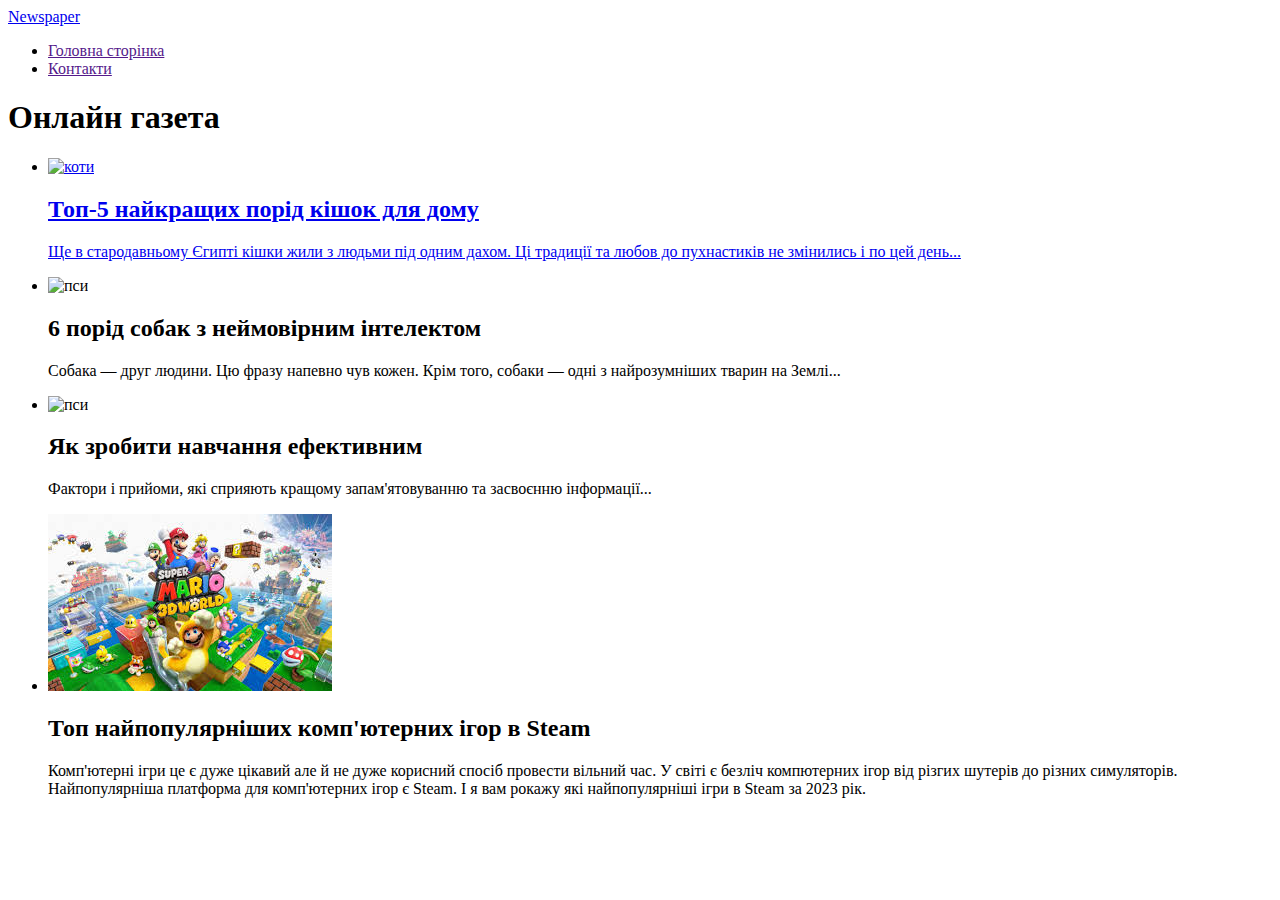
==== index.html @ ae1e6d9b "1" ====
<!DOCTYPE html>
<html lang="en">

<head>
    <meta charset="UTF-8">
    <meta name="viewport" content="width=device-width, initial-scale=1.0">
    <title>Онлайн газета</title>
    <link href="style.css" rel="stylesheet" type="text/css" />
</head>

<body>
    <header class="header">
        <div class="container header-wrap">
            <a class="header-logo" href="#">Newspaper</a>
            <nav class="header-nav">
                <ul class="header-list">
                    <li class="header-item">
                        <a class="header-link" href="">Головна сторінка</a>
                    </li>
                    <li class="header-item">
                        <a class="header-link" href="">Контакти</a>
                    </li>
                </ul>
            </nav>
        </div>
    </header>
    <main class="main">
        <section class="hero">
            <div class="container hero-container">
                <div class="title-wrap">
                    <h1 class="title">Онлайн газета</h1>
                </div>
                <div class="news">
                    <ul class="news-list">
                        <li class="news-item">
                            <a class="news-wrap" href="#">
                                <img src="img/new-one.jpg" alt="коти" class="news-img">
                                <div class="news-text-wrap">
                                    <h2 class="news-title">Топ-5 найкращих порiд кішок для дому</h2>
                                    <p class="news-text">Ще в стародавньому Єгипті кішки жили з людьми під одним дахом.
                                        Ці традиції та любов до пухнастиків не змінились і по цей день...</p>
                                </div>
                            </a>
                        </li>
                        <li class="news-item">
                            <a class="news-wrap" href="#"></a>
                            <img class="news-img" src="img/new-two.jpg" alt="пси">
                            <div class="news-text-wrap">
                                <h2 class="news-title">6 порід собак з неймовірним інтелектом</h2>
                                <p class="news-text">Собака — друг людини. Цю фразу напевно чув кожен. Крім того, собаки
                                    — одні з найрозумніших тварин на Землі...</p>
                            </div>
                        </li>
                        <li class="news-item">
                            <a class="news-wrap" href="#"></a>
                            <img class="news-img" src="img/new-three.jpg" alt="пси">
                            <div class="news-text-wrap">
                                <h2 class="news-title">Як зробити навчання ефективним</h2>
                                <p class="news-text">Фактори і прийоми, які сприяють кращому запам'ятовуванню та
                                    засвоєнню інформації... </p>
                            </div>
                        </li>
                        <li class="news-item">
                            <a class="news-wrap" href="https://edu.goiteens.com/uk/learn/17163550/15714525/17489021/homework"></a>
                            <img class="news-img" src="img/images.jpg" alt="ігри">
                            <div class="news-text-wrap">
                                <h2 class="news-title">Топ найпопулярніших комп'ютерних ігор в Steam</h2>
                                <p class="news-text">Комп'ютерні ігри це є дуже цікавий але й не дуже корисний спосіб
                                    провести вільний час. У світі є безліч компютерних ігор від різгих шутерів до різних
                                    симуляторів. Найпопулярніша платформа для комп'ютерних ігор є Steam. І я вам рокажу
                                    які найпопулярніші ігри в Steam за 2023 рік. </p>
                            </div>
                        </li>
                    </ul>
                </div>
            </div>
        </section>
    </main>
</body>

</html>
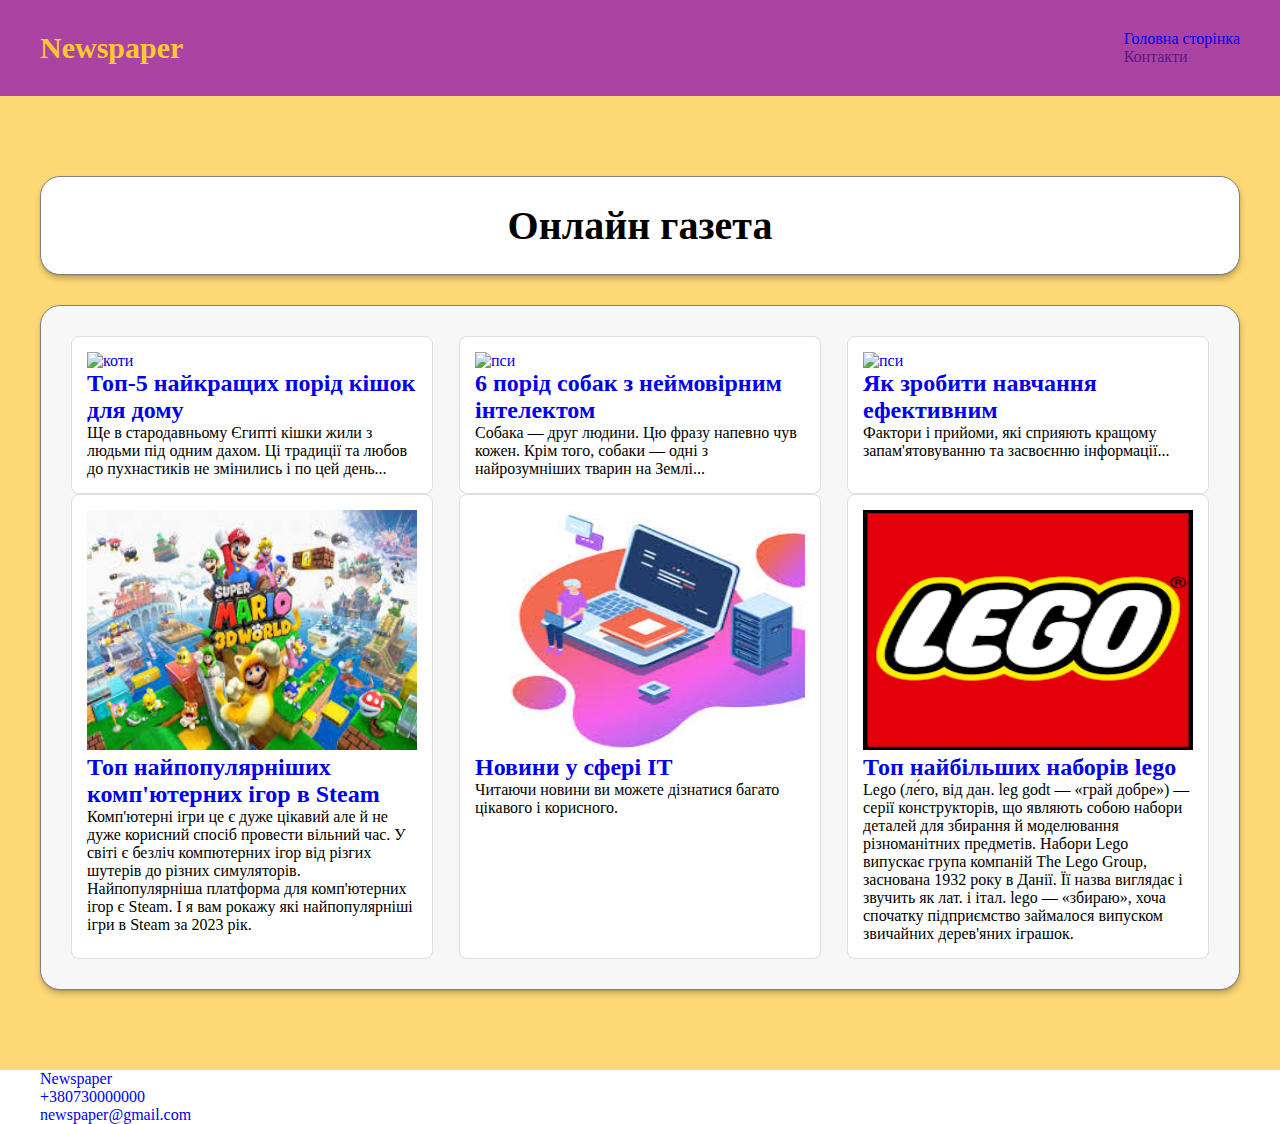
==== commit fa89483b: "31.01" ====
--- a/index.html
+++ b/index.html
@@ -15,7 +15,7 @@
             <nav class="header-nav">
                 <ul class="header-list">
                     <li class="header-item">
-                        <a class="header-link" href="">Головна сторінка</a>
+                        <a class="header-link" href="index.html">Головна сторінка</a>
                     </li>
                     <li class="header-item">
                         <a class="header-link" href="">Контакти</a>
@@ -33,49 +33,90 @@
                 <div class="news">
                     <ul class="news-list">
                         <li class="news-item">
-                            <a class="news-wrap" href="#">
+                            <a class="news-wrap" href="new-one.html">
                                 <img src="img/new-one.jpg" alt="коти" class="news-img">
                                 <div class="news-text-wrap">
                                     <h2 class="news-title">Топ-5 найкращих порiд кішок для дому</h2>
-                                    <p class="news-text">Ще в стародавньому Єгипті кішки жили з людьми під одним дахом.
-                                        Ці традиції та любов до пухнастиків не змінились і по цей день...</p>
-                                </div>
                             </a>
-                        </li>
-                        <li class="news-item">
-                            <a class="news-wrap" href="#"></a>
-                            <img class="news-img" src="img/new-two.jpg" alt="пси">
-                            <div class="news-text-wrap">
-                                <h2 class="news-title">6 порід собак з неймовірним інтелектом</h2>
-                                <p class="news-text">Собака — друг людини. Цю фразу напевно чув кожен. Крім того, собаки
-                                    — одні з найрозумніших тварин на Землі...</p>
-                            </div>
-                        </li>
-                        <li class="news-item">
-                            <a class="news-wrap" href="#"></a>
-                            <img class="news-img" src="img/new-three.jpg" alt="пси">
-                            <div class="news-text-wrap">
-                                <h2 class="news-title">Як зробити навчання ефективним</h2>
-                                <p class="news-text">Фактори і прийоми, які сприяють кращому запам'ятовуванню та
-                                    засвоєнню інформації... </p>
-                            </div>
-                        </li>
-                        <li class="news-item">
-                            <a class="news-wrap" href="https://edu.goiteens.com/uk/learn/17163550/15714525/17489021/homework"></a>
-                            <img class="news-img" src="img/images.jpg" alt="ігри">
-                            <div class="news-text-wrap">
-                                <h2 class="news-title">Топ найпопулярніших комп'ютерних ігор в Steam</h2>
-                                <p class="news-text">Комп'ютерні ігри це є дуже цікавий але й не дуже корисний спосіб
-                                    провести вільний час. У світі є безліч компютерних ігор від різгих шутерів до різних
-                                    симуляторів. Найпопулярніша платформа для комп'ютерних ігор є Steam. І я вам рокажу
-                                    які найпопулярніші ігри в Steam за 2023 рік. </p>
-                            </div>
-                        </li>
-                    </ul>
+                            <p class="news-text">Ще в стародавньому Єгипті кішки жили з людьми під одним дахом.
+                                Ці традиції та любов до пухнастиків не змінились і по цей день...</p>
                 </div>
+
+                </li>
+                <li class="news-item">
+                    <a class="news-wrap" href="new-two.html">
+                        <img class="news-img" src="img/new-two.jpg" alt="пси">
+                        <div class="news-text-wrap">
+                            <h2 class="news-title">6 порід собак з неймовірним інтелектом</h2>
+                    </a>
+                    <p class="news-text">Собака — друг людини. Цю фразу напевно чув кожен. Крім того, собаки
+                        — одні з найрозумніших тварин на Землі...</p>
+            </div>
+            </li>
+            <li class="news-item">
+                <a class="news-wrap" href="new-three.html">
+                    <img class="news-img" src="img/new-three.jpg" alt="пси">
+                    <div class="news-text-wrap">
+                        <h2 class="news-title">Як зробити навчання ефективним</h2>
+                </a>
+                <p class="news-text">Фактори і прийоми, які сприяють кращому запам'ятовуванню та
+                    засвоєнню інформації... </p>
+                </div>
+            </li>
+            <li class="news-item">
+                <a class="news-wrap" href="new-four.html">
+                    <img class="news-img" src="img/images.jpg" alt="ігри">
+                    <div class="news-text-wrap">
+                        <h2 class="news-title">Топ найпопулярніших комп'ютерних ігор в Steam</h2>
+                </a>
+                <p class="news-text">Комп'ютерні ігри це є дуже цікавий але й не дуже корисний спосіб
+                    провести вільний час. У світі є безліч компютерних ігор від різгих шутерів до різних
+                    симуляторів. Найпопулярніша платформа для комп'ютерних ігор є Steam. І я вам рокажу
+                    які найпопулярніші ігри в Steam за 2023 рік. </p>
+
+                </div>
+            </li>
+            <li class="news-item">
+                <a class="news-wrap" href="new-five.html">
+                    <img class="news-img" src="img/IT.jpg" alt="спорт">
+                    <div class="news-text-wrap">
+                        <h2 class="news-title">Новини у сфері IT</h2>
+                </a>
+                <p class="news-text">Читаючи новини ви можете дізнатися багато цікавого і корисного.
+                    </div>
+            </li>
+            <li class="news-item">
+                <a class="news-wrap" href="new-six.html">
+                    <img class="news-img" src="img/frfr.png" alt="Lego">
+                    <div class="news-text-wrap">
+                        <h2 class="news-title">Топ найбільших наборів lego</h2>
+                </a>
+                <p class="news-text">Lego (ле́го, від дан. leg godt — «грай добре») — серії конструкторів, що являють
+                    собою набори деталей для збирання й моделювання різноманітних предметів. Набори Lego випускає група
+                    компаній The Lego Group, заснована 1932 року в Данії. Її назва виглядає і звучить як лат. і італ.
+                    lego — «збираю», хоча спочатку підприємство займалося випуском звичайних дерев'яних іграшок.
+                </p>
+
+                </div>
+            </li>
+            </ul>
+            </div>
             </div>
         </section>
     </main>
+    <footer class="footer">
+        <div class="footer-wrap container">
+            <a class="footer-logo" href="#">Newspaper</a>
+            <ul class="footer-list">
+                <li class="footer-item">
+                    <a href="tel:+380730000000" class="footer-link">+380730000000</a>
+                </li>
+                <li class="footer-item">
+                    <a href="mailto:newspaper@gmail.com" class="footer-link">newspaper@gmail.com</a>
+                </li>
+            </ul>
+        </div>
+    </footer>
 </body>
 
 </html>--- a/style.css
+++ b/style.css
@@ -0,0 +1,90 @@
+body{
+    margin: 0;
+}
+h1, h2, p{
+    margin: 0;
+}
+a{
+    text-decoration: none;
+}
+.container{
+    width: 1200px;
+    margin: 0 auto;
+}
+ul{
+    list-style: none;
+    margin: 0;
+    padding: 0;
+}
+/* Header */
+.header{
+    background-color: #aa43a2;
+    padding: 30px 0;
+}
+.header-wrap{
+    display: flex;
+    justify-content: space-between;
+    align-items: center;
+}
+.header-logo{
+    color: #fec830;
+    font-size: 30px;
+    font-weight: 700;
+}
+.nav-list{
+    display: flex;
+    gap: 20px;
+    justify-content: center;
+}
+.nav-item{
+    padding: 10px;
+    border-radius: 4px;
+    background-color:rgb(247, 247, 247);
+    box-shadow: 0px 2px 1px -1px rgba(0, 0, 0, 0.2);
+    color: black;
+    font-size: 18px;
+}
+.nav-item:hover{
+    background-color: white;
+}
+/* Main */
+.main{
+    background-color: #fdd875;
+    padding: 80px 0;
+}
+.title-wrap{
+    background-color: white;
+    padding: 25px 0;
+    border: 1px solid grey;
+    border-radius: 20px;
+    box-shadow: 0px 1px 1px RGB(0 0 0/12%), 0px 4px 4px RGB(0 0 0/6%), 1px 4px 6px RGB(0 0 0/16%);
+}
+.title{
+    text-align: center;
+    font-size: 40px;
+}
+/* News */
+.news{
+    background-color: rgb(247, 247, 247);
+    padding: 30px;
+    margin: 30px 0 0 0;
+    border: 1px solid grey;
+    border-radius: 20px;
+    box-shadow: 0px 1px 1px RGB(0 0 0/12%), 0px 4px 4px RGB(0 0 0/6%), 1px 4px 6px RGB(0 0 0/16%);
+}
+.news-list{
+    display: flex;
+    justify-content: space-between;
+    flex-wrap: wrap;
+}
+.news-item{
+    width: 330px;
+    background-color: white;
+    padding: 15px;
+    border-radius: 8px;
+    border: 1px solid rgb(224, 223, 223);
+}
+.news-img{
+    width: 100%;
+    height: 240px;
+}